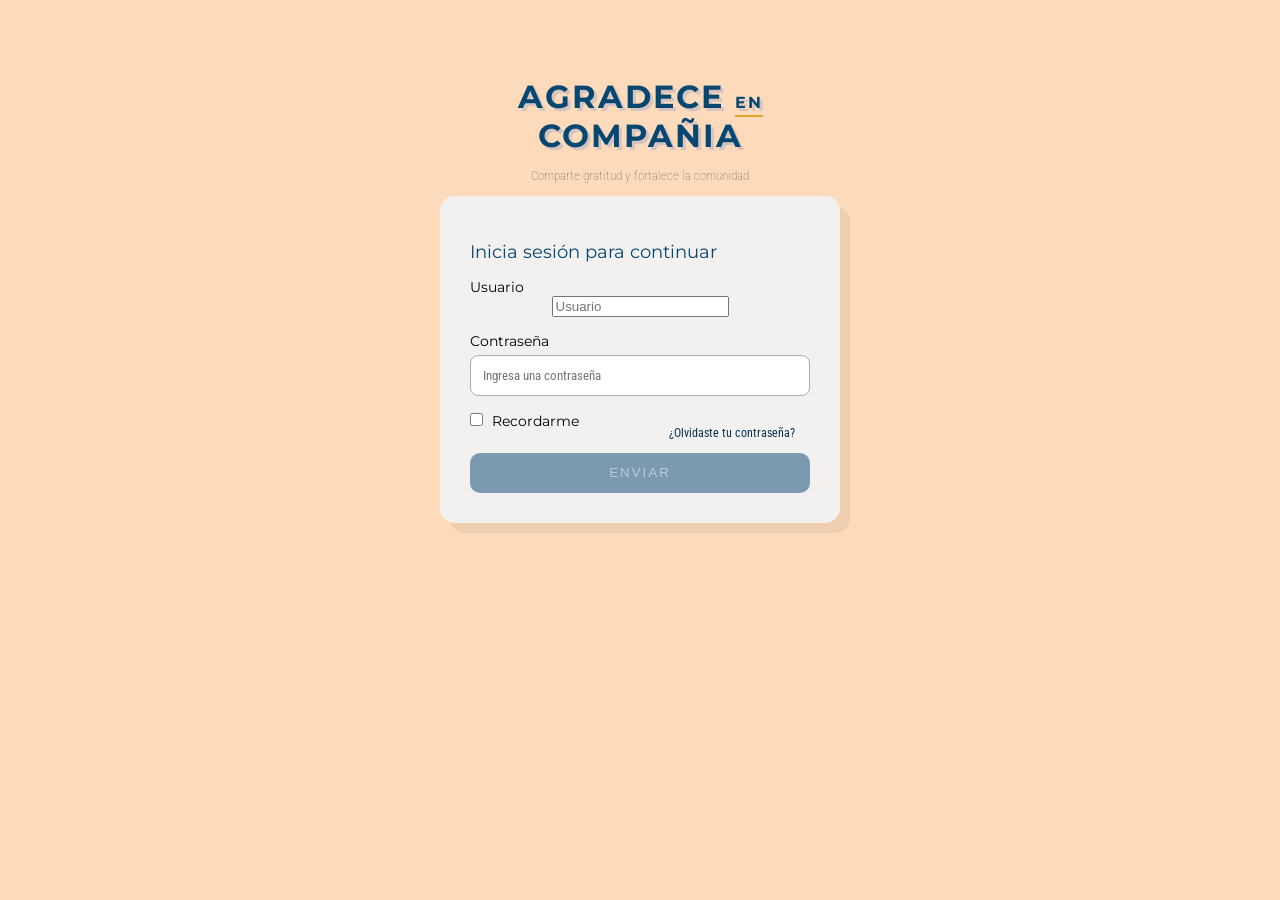
==== login.html @ 84f1b826 "Add files via upload" ====
<!DOCTYPE html>
<head>
    <meta charset="UTF-8">
    <title>INICIA SESIÓN</title>
    <link rel="stylesheet" href="./estilo.css">
</head>
<body>
    <header>
        <h2 class="titulo">AGRADECE <span>EN</span> COMPAÑIA</h2>
        <div>
        <p>Comparte gratitud y fortalece la comunidad</p>
        </div>
    </header>
    <div class="main">
        <form action="iniciosesion.php" method="post">
            <label class="ispc" for="#">Inicia sesión para continuar</label>
            <label for="usuario">Usuario</label>
            <input type="text" name="usuario" id="usuario"placeholder="Usuario">
            <label for="password">Contraseña</label>
            <input type="password" name="password" id="contrasenia" placeholder="Ingresa una contraseña">
            <div class="opciones">
                <label>
                    <input type="checkbox" name="recordar" id="recordar">
                    Recordarme
                </label> 
                <a href="#">¿Olvidaste tu contraseña?</a>
            </div>
            <input type="submit" value="ENVIAR">
        </form>
    </div>
</body>
</html>
---- estilo.css ----
@import url('https://fonts.googleapis.com/css2?family=Montserrat:wght@700&family=Open+Sans:wght@400;600&display=swap');
@import url('https://fonts.googleapis.com/css2?family=Roboto+Condensed:wght@700&display=swap');
body {
    margin: 0;
    padding: 0;
    position: relative;
    min-height: 100vh;
    background-color: rgb(253, 218, 185);
}
header{
    width: 100%;
    max-width: 400px;
    margin: 0 auto; 
    text-align: center;
    padding-top: 50px;
    
}
header p{
    font-size:small;
    font-family: 'Roboto Condensed', sans-serif;
    font-weight: 100;
    color: #3e4142b4;
}

.main {
    background: rgb(243, 240, 240);
    margin-top: 20px;
    padding: 30px;
    border-radius: 15px;
    box-shadow:  10px 10px rgba(0, 0, 0, 0.055);
    box-sizing: border-box;
    width: 100%;
    max-width: 400px;
    margin: 0 auto; 
    text-align: center;
}
.titulo{
    letter-spacing: 2px;
    margin-bottom: 5px;
    font-family: Montserrat;
    color: #064772;
    font-size: xx-large;
    text-shadow: 3px 3px rgba(75, 113, 219, 0.219);
   
}
span{
    border-bottom: 2px solid #e0a531;
    padding-bottom: 3px;
    font-size: medium;
}
label {
    display: block;
    text-align: left;
    margin-top: 15px;
    font-size: 14px;
    color: #000000;
    font-family: Montserrat;
}

input[type="email"], input[type="password"] {
    display: block;
    width: 100%;
    padding: 12px;
    outline: none;
    margin-top: 5px;
    border: 1px solid #adadad;
    border-radius: 8px;
    box-sizing: border-box;
    font-family: 'Roboto Condensed', sans-serif;
}
input[type="email"]:hover, input[type="password"]:hover {
    display: block;
    width: 100%;
    padding: 12px;
    margin-top: 5px;
    border:1px solid #04314e;
    border-radius: 8px;
    outline: none;
    box-sizing: border-box;
}
.opciones {
    overflow: hidden; 
    margin-top: 15px;
    line-height: 20px; 
}

.opciones label {
    float: left;             
    margin-top: 0;    
    display: inline-block;
    width: auto;      
}

.opciones a {
    float: right;     
    font-size: 12px;
    text-decoration: none;
    color: #1b6596;
    margin-top: 2px;  
    font-family: Montserrat;
}

#recordar {
    display: inline;
    width: auto;
    margin: 0 5px 0 0;
}

.ispc{
    font-size: large;
    font-family: Montserrat;
    color: #064772;
}
input[type="submit"]{
    padding: 10px;
    font-family: 'Hanken Grotesk', sans-serif;
    letter-spacing: 2px;
    height: 40px;
    width: 100%;
    background-color: #06477281;
    color: rgba(255, 255, 255, 0.479);
    border-radius: 10px;
    border: none;
    cursor: pointer;
}
input[type="submit"]:hover{
    padding: 10px;
    font-family: 'Hanken Grotesk', sans-serif;
    letter-spacing: 2px;
    height: 40px;
    width: 100%;
    background-color: #064772;
    color: white;
    border-radius: 10px;
    border: none;
    cursor: pointer;
}

/*PÁGINA DE AGRADECIMIENTO*/
.titulo_pag2{
    letter-spacing: 2px;
    font-family: Montserrat;
    color: #064772;
    text-align: center;
    background-color: aliceblue;
    height: 75px;
    overflow: hidden;
    margin-top: 0px;
    font-size: 20px;
    z-index: 1;
}
.agradecimiento{
    margin: 0;
    padding: 0;
}
nav{
    width: 100%;
    background-color: #adadad;
    text-align: center;
    overflow: hidden;
    z-index: 1;
}
a:link{
    text-decoration: none;
    color: #04314e;
    padding: 0 15px; 
    font-family: Roboto Condensed;
    display: inline-block;
    padding: 10px 15px;
}
a:hover{
    text-decoration: none;
    color: #04314e;
    padding: 0 15px; 
    font-family: Roboto Condensed;
    display: inline-block;
    padding: 10px 15px;
    border-bottom: 2px solid aliceblue;
    padding-bottom: 5px;
    
}
a:visited{
    text-decoration: none;
    color: #04314e;
    padding: 0 15px; 
    font-family: Roboto Condensed;
    display: inline-block;
    padding: 10px 15px;
    
    
}
.agradecer{
    margin-top: 5%;
    margin-left:35% ;
    background-color: aliceblue;
    width: 400px;
    border-radius: 10px;
    padding: 15px;
    box-shadow:  10px 10px rgba(0, 0, 0, 0.055);
}
select:active,select{
    border-radius: 10px;
    outline: none;
    border:1px solid #04314e;
    font-family: Verdana, Geneva, Tahoma, sans-serif;
    
}
textarea{
    resize: none;
    width: 300px;
    height: 100px;
    outline: none;
    border:1px solid #04314e;
    border-radius: 10px;
    font-family: Verdana, Geneva, Tahoma, sans-serif;
}


.jesuita{
    margin-top: 10%;
    margin-left: 30%;
    background-color: aliceblue;
    width: 50px;
    height:150px;
    padding: 10px;
}
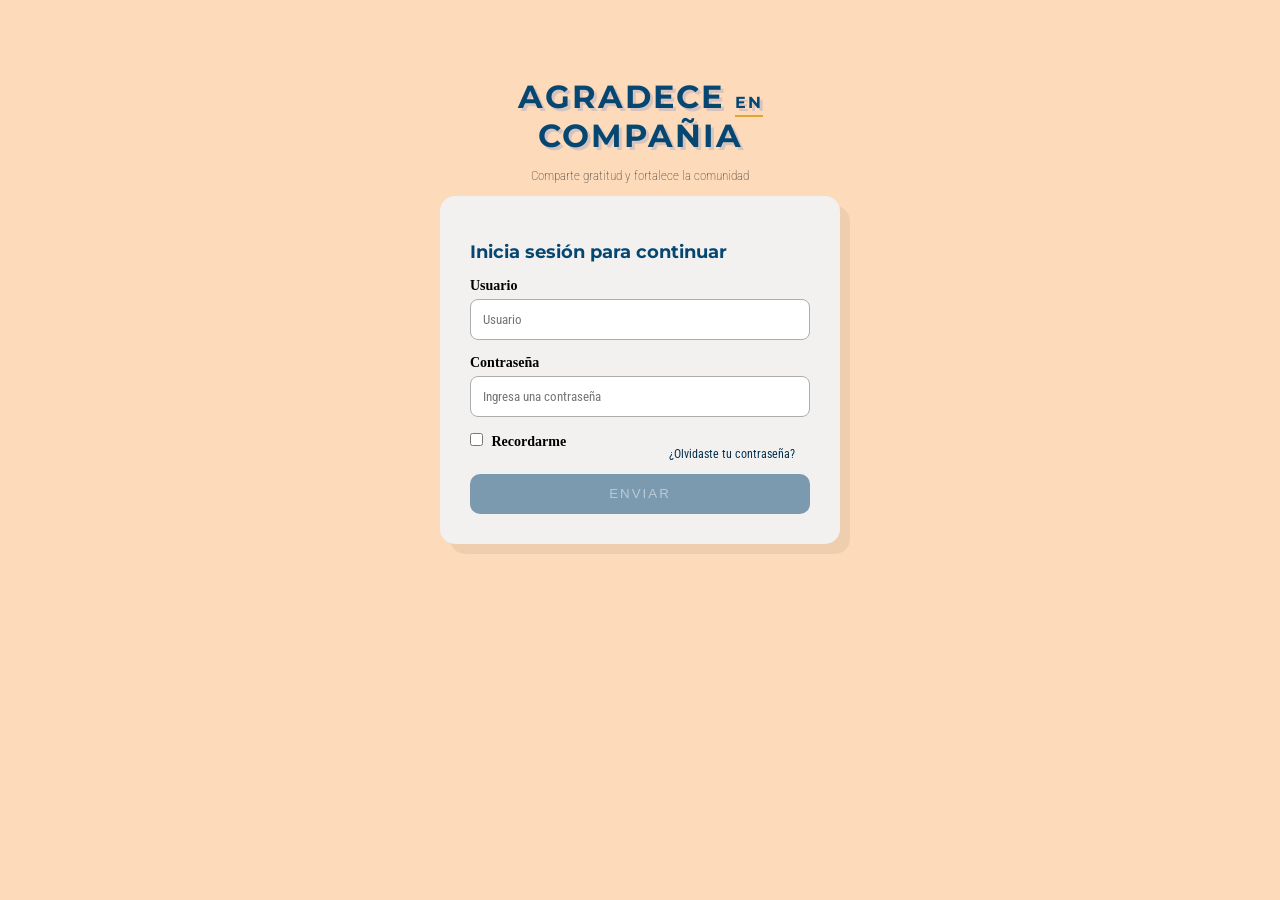
==== commit 77ea24a1: "Update login.html" ====
--- a/login.html
+++ b/login.html
@@ -2,7 +2,7 @@
 <head>
     <meta charset="UTF-8">
     <title>INICIA SESIÓN</title>
-    <link rel="stylesheet" href="./estilo.css">
+    <link rel="stylesheet" href="estilo.css">
 </head>
 <body>
     <header>
@@ -29,4 +29,4 @@
         </form>
     </div>
 </body>
-</html>+</html>
--- a/estilo.css
+++ b/estilo.css
@@ -1,5 +1,10 @@
 @import url('https://fonts.googleapis.com/css2?family=Montserrat:wght@700&family=Open+Sans:wght@400;600&display=swap');
 @import url('https://fonts.googleapis.com/css2?family=Roboto+Condensed:wght@700&display=swap');
+@import url('https://fonts.googleapis.com/css2?family=Google+Sans:ital,opsz,wght@0,17..18,400..700;1,17..18,400..700&family=Mountains+of+Christmas:wght@400;700&family=Roboto+Condensed:ital,wght@0,100..900;1,100..900&display=swap');
+
+*{
+    box-sizing: border-box;
+}
 body {
     margin: 0;
     padding: 0;
@@ -19,7 +24,7 @@
     font-size:small;
     font-family: 'Roboto Condensed', sans-serif;
     font-weight: 100;
-    color: #3e4142b4;
+    color: #212222f5;
 }
 
 .main {
@@ -54,10 +59,11 @@
     margin-top: 15px;
     font-size: 14px;
     color: #000000;
-    font-family: Montserrat;
-}
-
-input[type="email"], input[type="password"] {
+    font-family: Google Fonts;
+    font-weight: bold;
+}
+
+input[type="text"], input[type="password"] {
     display: block;
     width: 100%;
     padding: 12px;
@@ -68,7 +74,7 @@
     box-sizing: border-box;
     font-family: 'Roboto Condensed', sans-serif;
 }
-input[type="email"]:hover, input[type="password"]:hover {
+input[type="text"]:hover, input[type="password"]:hover {
     display: block;
     width: 100%;
     padding: 12px;
@@ -192,11 +198,11 @@
 .agradecer{
     margin-top: 5%;
     margin-left:35% ;
-    background-color: aliceblue;
+    background-color: antiquewhite;
     width: 400px;
     border-radius: 10px;
     padding: 15px;
-    box-shadow:  10px 10px rgba(0, 0, 0, 0.055);
+    box-shadow: 5px 5px 5px rgba(0, 0, 0, 0.363);
 }
 select:active,select{
     border-radius: 10px;
@@ -205,7 +211,7 @@
     font-family: Verdana, Geneva, Tahoma, sans-serif;
     
 }
-textarea{
+#mensaje{
     resize: none;
     width: 300px;
     height: 100px;
@@ -217,10 +223,24 @@
 
 
 .jesuita{
-    margin-top: 10%;
-    margin-left: 30%;
-    background-color: aliceblue;
-    width: 50px;
-    height:150px;
+    float: left; 
+    margin-left: 30%; 
+    background-color: antiquewhite;
+    margin-top: 50px;
+    width: 150px;
+    height: 200px;
     padding: 10px;
-}+    border-radius: 10px;
+    box-shadow: 5px 5px 5px #00000038;
+}
+.recibimiento{
+    float: left; 
+    margin-left: 5%; 
+    margin-top: 50px;
+    background-color: antiquewhite;
+    padding: 10px; 
+    height: 300px;
+    width: 350px;
+    border-radius: 10px;
+    box-shadow: 5px 5px 5px #00000038;
+}
